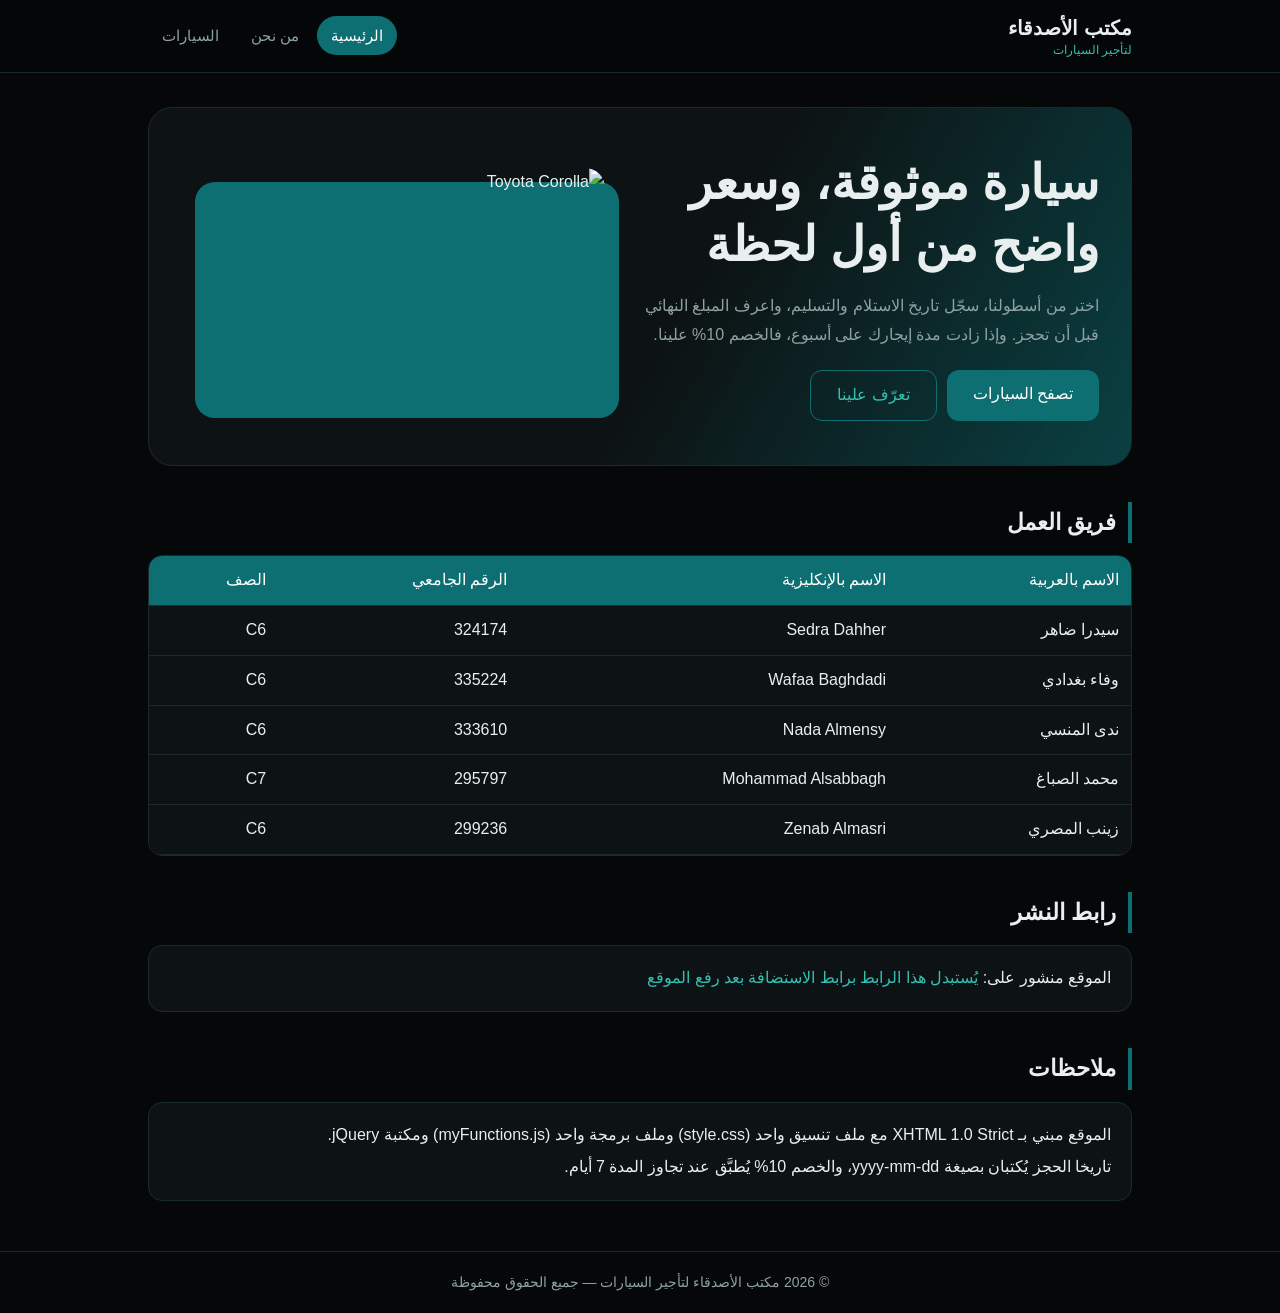
==== index.html @ 5c5d702f "Rename home.html to index.html" ====
<!DOCTYPE html PUBLIC "-//W3C//DTD XHTML 1.0 Strict//EN" "http://www.w3.org/TR/xhtml1/DTD/xhtml1-strict.dtd">
<html xmlns="http://www.w3.org/1999/xhtml" lang="ar" xml:lang="ar" dir="rtl">
<head><meta http-equiv="Content-Type" content="text/html; charset=utf-8" /><meta name="viewport" content="width=device-width, initial-scale=1" />
<title>الرئيسية | مكتب الأصدقاء لتأجير السيارات</title>
<link rel="stylesheet" type="text/css" href="style.css" /></head>
<body>
<!--HDR--><div id="top"><div class="wrap bar"><div class="brand"><b>مكتب الأصدقاء</b><span>لتأجير السيارات</span></div><ul class="nav"><li><a href="home.html" class="on">الرئيسية</a></li><li><a href="AboutUs.html">من نحن</a></li><li><a href="Cars.html">السيارات</a></li></ul></div></div><!--/HDR-->
<div class="wrap">
<!--MAIN--><div class="hero"><div class="txt"><h1>سيارة موثوقة، وسعر واضح من أول لحظة</h1>
<p>اختر من أسطولنا، سجّل تاريخ الاستلام والتسليم، واعرف المبلغ النهائي قبل أن تحجز. وإذا زادت مدة إيجارك على أسبوع، فالخصم 10% علينا.</p>
<div class="btns"><a class="btn" href="Cars.html">تصفح السيارات</a><a class="btn ghost" href="AboutUs.html">تعرّف علينا</a></div></div>
<div class="pic"><img src="images/car-corolla.jpg" alt="Toyota Corolla" width="360" height="200" /></div></div>
<h2>فريق العمل</h2>
<div class="scroll"><table><thead><tr><th>الاسم بالعربية</th><th>الاسم بالإنكليزية</th><th>الرقم الجامعي</th><th>الصف</th></tr></thead><tbody><tr><td>سيدرا ضاهر</td><td class="en" dir="ltr">Sedra Dahher</td><td>324174</td><td>C6</td></tr><tr><td>وفاء بغدادي</td><td class="en" dir="ltr">Wafaa Baghdadi</td><td>335224</td><td>C6</td></tr><tr><td>ندى المنسي</td><td class="en" dir="ltr">Nada Almensy</td><td>333610</td><td>C6</td></tr><tr><td>محمد الصباغ</td><td class="en" dir="ltr">Mohammad Alsabbagh</td><td>295797</td><td>C7</td></tr><tr><td>زينب المصري</td><td class="en" dir="ltr">Zenab Almasri</td><td>299236</td><td>C6</td></tr></tbody></table></div>
<h2>رابط النشر</h2><div class="card"><p>الموقع منشور على: <a href="#" id="pub">يُستبدل هذا الرابط برابط الاستضافة بعد رفع الموقع</a></p></div>
<h2>ملاحظات</h2><div class="card"><p>الموقع مبني بـ XHTML 1.0 Strict مع ملف تنسيق واحد (style.css) وملف برمجة واحد (myFunctions.js) ومكتبة jQuery.</p><p>تاريخا الحجز يُكتبان بصيغة yyyy-mm-dd، والخصم 10% يُطبَّق عند تجاوز المدة 7 أيام.</p></div><!--/MAIN-->
</div>
<div id="ftr"><div class="wrap">© 2026 مكتب الأصدقاء لتأجير السيارات — جميع الحقوق محفوظة</div></div>
<script type="text/javascript" src="https://cdnjs.cloudflare.com/ajax/libs/jquery/3.7.1/jquery.min.js"></script>
<script type="text/javascript" src="myFunctions.js"></script>
</body></html>
---- style.css ----
/* style.css — ملف التنسيق الوحيد: الألوان والخطوط تُعرَّف هنا فقط */
:root{--bg:#050708;--pn:#0d1314;--ln:#1b2a2b;--g:#0e6f73;--g2:#34c0b3;--tx:#e9efee;--mu:#8da2a1;--er:#ff8a7a}
*{box-sizing:border-box}
body{margin:0;background:var(--bg);color:var(--tx);font-family:Tahoma,"Segoe UI",Arial,sans-serif;font-size:16px;line-height:1.8}
input,button{font:inherit}
a{color:var(--g2);text-decoration:none}
.wrap{max-width:1020px;margin:0 auto;padding:0 18px}
#top{position:sticky;top:0;z-index:5;background:rgba(5,7,8,.94);border-bottom:1px solid var(--ln)}
.bar{display:flex;align-items:center;justify-content:space-between;flex-wrap:wrap;gap:6px;padding-top:10px;padding-bottom:10px}
.brand b{font-size:20px}
.brand span{display:block;font-size:12px;color:var(--g2);margin-top:-6px}
.nav{list-style:none;margin:0;padding:0;display:flex;gap:4px}
.nav a{display:block;padding:6px 14px;border-radius:20px;color:var(--mu);font-size:15px}
.nav a:hover,.nav a.on{background:var(--g);color:#fff}
.hero{display:flex;align-items:center;gap:30px;flex-wrap:wrap;margin:34px 0 8px;padding:44px 32px;border-radius:24px;border:1px solid var(--ln);background:linear-gradient(120deg,var(--pn) 55%,rgba(14,111,115,.55))}
.hero .txt{flex:1 1 300px}
.hero .pic{flex:1 1 260px;position:relative}
.hero .pic:before{content:"";position:absolute;inset:14px -14px -14px 14px;background:var(--g);border-radius:20px}
.hero .pic img{position:relative;width:100%;height:auto;border-radius:20px;display:block}
h1{font-size:clamp(30px,5.5vw,48px);line-height:1.3;margin:0 0 12px}
h2{font-size:23px;margin:36px 0 12px;padding-right:12px;border-right:4px solid var(--g)}
.hero p{max-width:480px;color:var(--mu)}
.btns{display:flex;gap:10px;flex-wrap:wrap;margin-top:20px}
.btn{display:inline-block;border:0;cursor:pointer;background:var(--g);color:#fff;padding:10px 26px;border-radius:12px;transition:background .2s}
.btn:hover{background:#12898d}
.btn.ghost{background:transparent;border:1px solid var(--g);color:var(--g2)}
.card{background:var(--pn);border:1px solid var(--ln);border-radius:14px;padding:14px 20px;margin-bottom:14px}
.card p{margin:4px 0}
.scroll{overflow-x:auto;border-radius:14px;border:1px solid var(--ln)}
table{width:100%;border-collapse:collapse;background:var(--pn)}
th{background:var(--g);color:#fff;font-weight:normal;white-space:nowrap}
th,td{padding:10px 12px;text-align:right;border-bottom:1px solid var(--ln)}
td img{border-radius:8px;display:block}
tr.sel td{background:rgba(14,111,115,.2)}
.drow{display:none}
.drow td{background:#080d0e}
.dl{list-style:none;margin:0;padding:0;display:flex;flex-wrap:wrap;gap:6px 26px;color:var(--mu)}
.dl b{color:var(--tx);font-weight:normal;margin-left:4px}
input[type=checkbox]{width:20px;height:20px;accent-color:var(--g2)}
.vh{position:absolute;left:-9999px}
fieldset{border:1px solid var(--ln);border-radius:16px;padding:18px 22px;background:var(--pn)}
legend{padding:0 10px;color:var(--g2)}
.row{margin-bottom:14px}
.row label{display:block;margin-bottom:2px}
input[type=text],input[type=email],input[type=tel]{width:100%;max-width:420px;background:var(--bg);color:var(--tx);border:1px solid var(--ln);border-radius:10px;padding:9px 12px}
input[type=text]:focus,input[type=email]:focus,input[type=tel]:focus{outline:0;border-color:var(--g2)}
input.bad{border-color:var(--er)}
.err{display:block;color:var(--er);font-size:13px}
.chosen{color:var(--g2);margin-top:0}
#bookForm{display:none;margin-top:22px}
.ov{display:none;position:fixed;top:0;right:0;bottom:0;left:0;background:rgba(0,0,0,.78);z-index:9;overflow:auto}
.box{max-width:480px;margin:8vh auto;background:var(--pn);border:1px solid var(--g);border-radius:18px;padding:22px}
.box ul{padding-right:20px}
.tot{color:var(--g2);font-size:20px}
#ftr{margin-top:50px;padding:18px 0;border-top:1px solid var(--ln);color:var(--mu);font-size:14px;text-align:center}
@media(max-width:600px){.hero{padding:26px 18px}}
td.en{text-align:right}
td img{object-fit:cover}
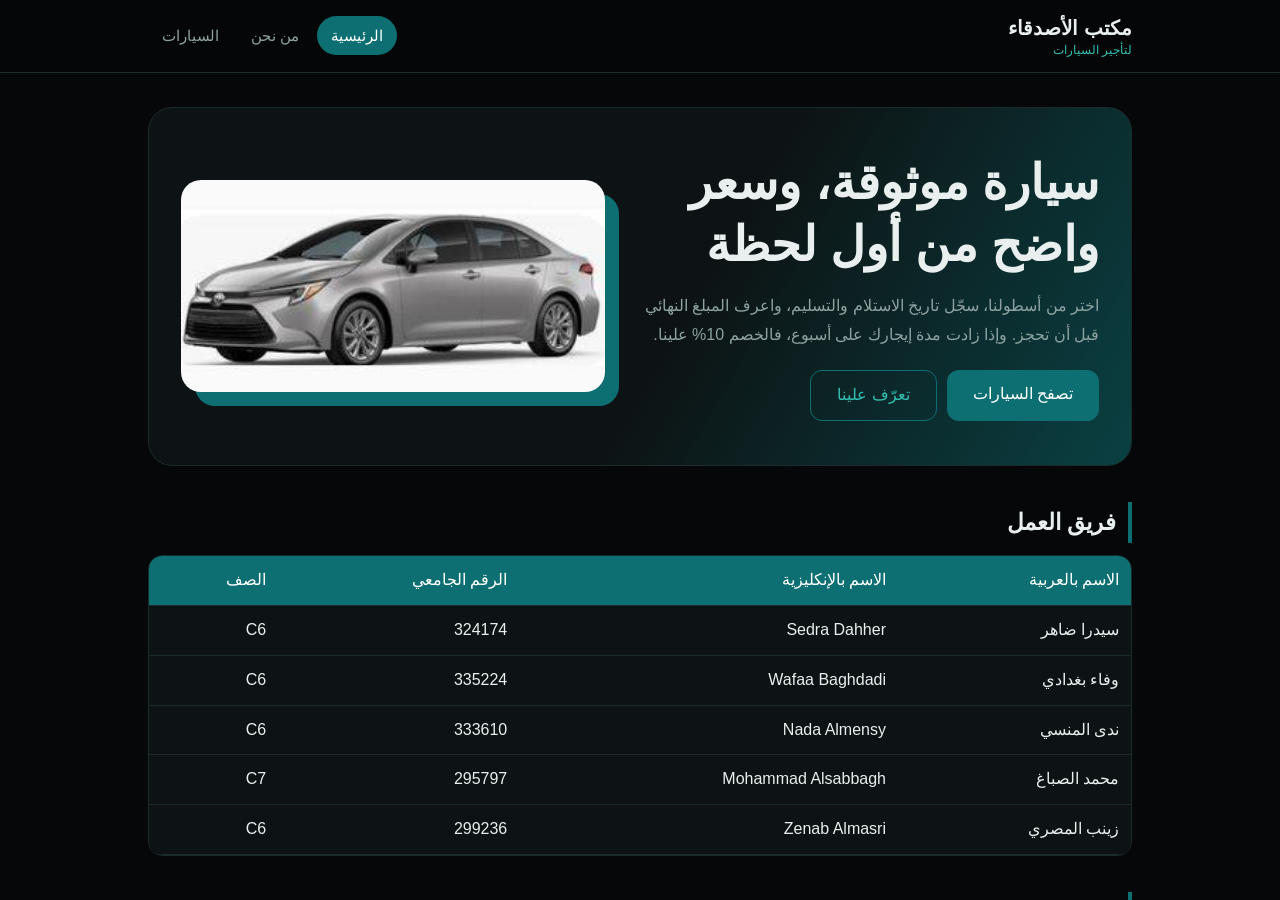
==== commit 952502fd: "Add files via upload" ====
--- a/index.html
+++ b/index.html
@@ -1,21 +1,4 @@
 <!DOCTYPE html PUBLIC "-//W3C//DTD XHTML 1.0 Strict//EN" "http://www.w3.org/TR/xhtml1/DTD/xhtml1-strict.dtd">
 <html xmlns="http://www.w3.org/1999/xhtml" lang="ar" xml:lang="ar" dir="rtl">
-<head><meta http-equiv="Content-Type" content="text/html; charset=utf-8" /><meta name="viewport" content="width=device-width, initial-scale=1" />
-<title>الرئيسية | مكتب الأصدقاء لتأجير السيارات</title>
-<link rel="stylesheet" type="text/css" href="style.css" /></head>
-<body>
-<!--HDR--><div id="top"><div class="wrap bar"><div class="brand"><b>مكتب الأصدقاء</b><span>لتأجير السيارات</span></div><ul class="nav"><li><a href="home.html" class="on">الرئيسية</a></li><li><a href="AboutUs.html">من نحن</a></li><li><a href="Cars.html">السيارات</a></li></ul></div></div><!--/HDR-->
-<div class="wrap">
-<!--MAIN--><div class="hero"><div class="txt"><h1>سيارة موثوقة، وسعر واضح من أول لحظة</h1>
-<p>اختر من أسطولنا، سجّل تاريخ الاستلام والتسليم، واعرف المبلغ النهائي قبل أن تحجز. وإذا زادت مدة إيجارك على أسبوع، فالخصم 10% علينا.</p>
-<div class="btns"><a class="btn" href="Cars.html">تصفح السيارات</a><a class="btn ghost" href="AboutUs.html">تعرّف علينا</a></div></div>
-<div class="pic"><img src="images/car-corolla.jpg" alt="Toyota Corolla" width="360" height="200" /></div></div>
-<h2>فريق العمل</h2>
-<div class="scroll"><table><thead><tr><th>الاسم بالعربية</th><th>الاسم بالإنكليزية</th><th>الرقم الجامعي</th><th>الصف</th></tr></thead><tbody><tr><td>سيدرا ضاهر</td><td class="en" dir="ltr">Sedra Dahher</td><td>324174</td><td>C6</td></tr><tr><td>وفاء بغدادي</td><td class="en" dir="ltr">Wafaa Baghdadi</td><td>335224</td><td>C6</td></tr><tr><td>ندى المنسي</td><td class="en" dir="ltr">Nada Almensy</td><td>333610</td><td>C6</td></tr><tr><td>محمد الصباغ</td><td class="en" dir="ltr">Mohammad Alsabbagh</td><td>295797</td><td>C7</td></tr><tr><td>زينب المصري</td><td class="en" dir="ltr">Zenab Almasri</td><td>299236</td><td>C6</td></tr></tbody></table></div>
-<h2>رابط النشر</h2><div class="card"><p>الموقع منشور على: <a href="#" id="pub">يُستبدل هذا الرابط برابط الاستضافة بعد رفع الموقع</a></p></div>
-<h2>ملاحظات</h2><div class="card"><p>الموقع مبني بـ XHTML 1.0 Strict مع ملف تنسيق واحد (style.css) وملف برمجة واحد (myFunctions.js) ومكتبة jQuery.</p><p>تاريخا الحجز يُكتبان بصيغة yyyy-mm-dd، والخصم 10% يُطبَّق عند تجاوز المدة 7 أيام.</p></div><!--/MAIN-->
-</div>
-<div id="ftr"><div class="wrap">© 2026 مكتب الأصدقاء لتأجير السيارات — جميع الحقوق محفوظة</div></div>
-<script type="text/javascript" src="https://cdnjs.cloudflare.com/ajax/libs/jquery/3.7.1/jquery.min.js"></script>
-<script type="text/javascript" src="myFunctions.js"></script>
-</body></html>
+<head><meta http-equiv="Content-Type" content="text/html; charset=utf-8" /><meta http-equiv="refresh" content="0; url=home.html" /><title>مكتب الأصدقاء لتأجير السيارات</title></head>
+<body><p><a href="home.html">الانتقال إلى الصفحة الرئيسية</a></p></body></html>
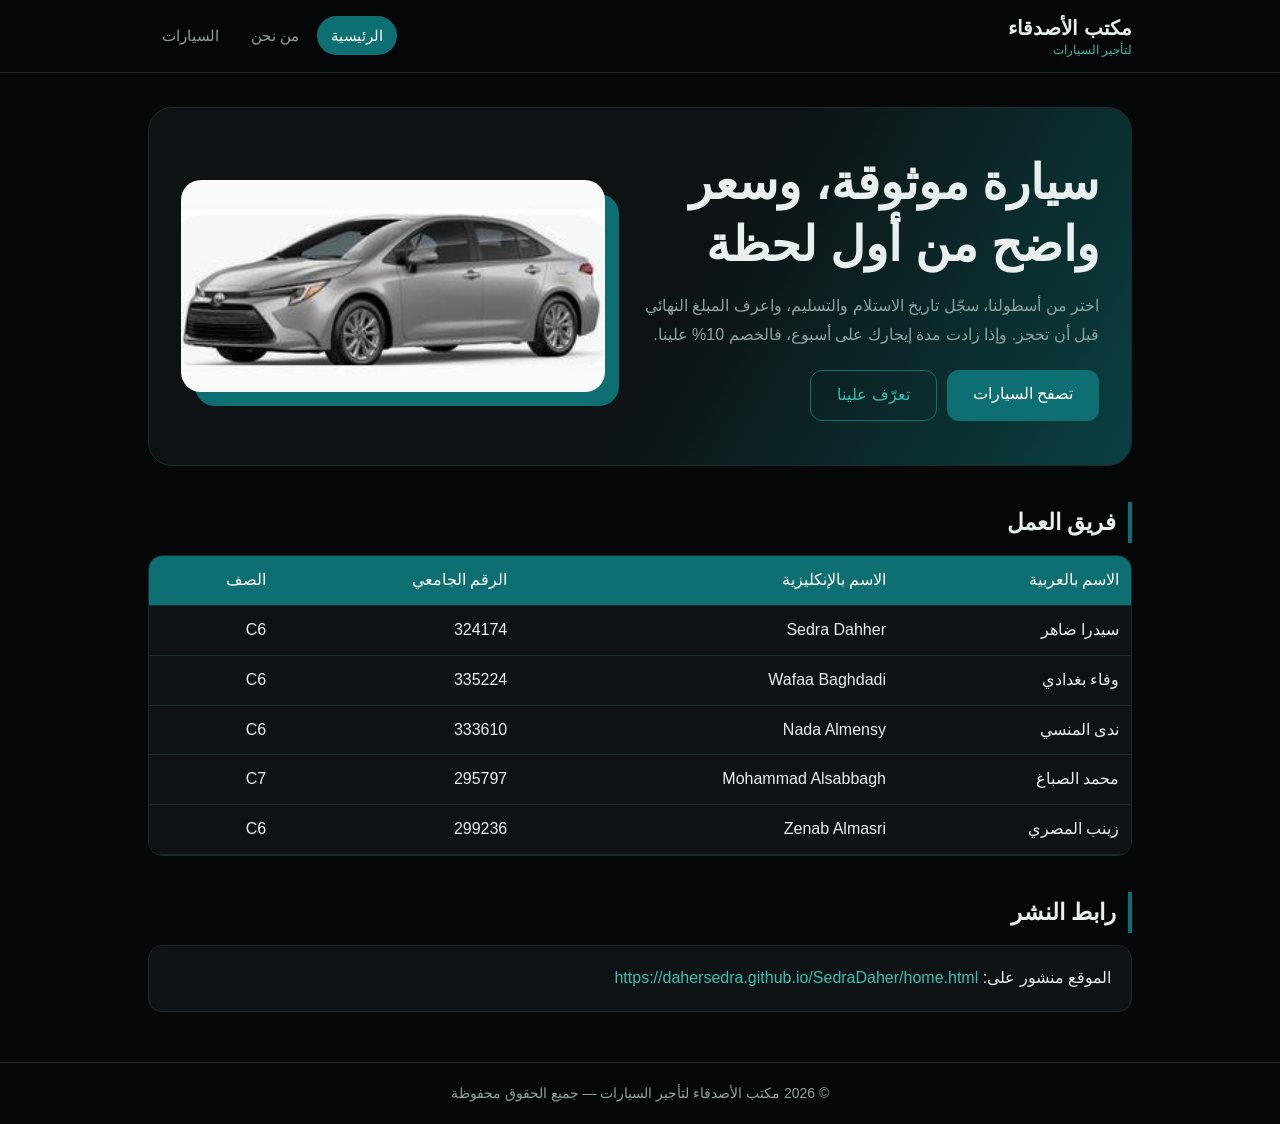
==== commit 730652c9: "Rename home.html to index.html" ====
--- a/index.html
+++ b/index.html
@@ -1,4 +1,21 @@
 <!DOCTYPE html PUBLIC "-//W3C//DTD XHTML 1.0 Strict//EN" "http://www.w3.org/TR/xhtml1/DTD/xhtml1-strict.dtd">
 <html xmlns="http://www.w3.org/1999/xhtml" lang="ar" xml:lang="ar" dir="rtl">
-<head><meta http-equiv="Content-Type" content="text/html; charset=utf-8" /><meta http-equiv="refresh" content="0; url=home.html" /><title>مكتب الأصدقاء لتأجير السيارات</title></head>
-<body><p><a href="home.html">الانتقال إلى الصفحة الرئيسية</a></p></body></html>
+<head><meta http-equiv="Content-Type" content="text/html; charset=utf-8" /><meta name="viewport" content="width=device-width, initial-scale=1" />
+<title>الرئيسية | مكتب الأصدقاء لتأجير السيارات</title>
+<link rel="stylesheet" type="text/css" href="style.css" /></head>
+<body>
+<!--HDR--><div id="top"><div class="wrap bar"><div class="brand"><b>مكتب الأصدقاء</b><span>لتأجير السيارات</span></div><ul class="nav"><li><a href="home.html" class="on">الرئيسية</a></li><li><a href="AboutUs.html">من نحن</a></li><li><a href="Cars.html">السيارات</a></li></ul></div></div><!--/HDR-->
+<div class="wrap">
+<!--MAIN--><div class="hero"><div class="txt"><h1>سيارة موثوقة، وسعر واضح من أول لحظة</h1>
+<p>اختر من أسطولنا، سجّل تاريخ الاستلام والتسليم، واعرف المبلغ النهائي قبل أن تحجز. وإذا زادت مدة إيجارك على أسبوع، فالخصم 10% علينا.</p>
+<div class="btns"><a class="btn" href="Cars.html">تصفح السيارات</a><a class="btn ghost" href="AboutUs.html">تعرّف علينا</a></div></div>
+<div class="pic"><img src="car-corolla.jpg" alt="Toyota Corolla" width="360" height="200" /></div></div>
+<h2>فريق العمل</h2>
+<div class="scroll"><table><thead><tr><th>الاسم بالعربية</th><th>الاسم بالإنكليزية</th><th>الرقم الجامعي</th><th>الصف</th></tr></thead><tbody><tr><td>سيدرا ضاهر</td><td class="en" dir="ltr">Sedra Dahher</td><td>324174</td><td>C6</td></tr><tr><td>وفاء بغدادي</td><td class="en" dir="ltr">Wafaa Baghdadi</td><td>335224</td><td>C6</td></tr><tr><td>ندى المنسي</td><td class="en" dir="ltr">Nada Almensy</td><td>333610</td><td>C6</td></tr><tr><td>محمد الصباغ</td><td class="en" dir="ltr">Mohammad Alsabbagh</td><td>295797</td><td>C7</td></tr><tr><td>زينب المصري</td><td class="en" dir="ltr">Zenab Almasri</td><td>299236</td><td>C6</td></tr></tbody></table></div>
+<h2>رابط النشر</h2><div class="card"><p>الموقع منشور على: <a href="https://dahersedra.github.io/SedraDaher/home.html" id="pub" dir="ltr">https://dahersedra.github.io/SedraDaher/home.html</a></p></div>
+<!--/MAIN-->
+</div>
+<div id="ftr"><div class="wrap">© 2026 مكتب الأصدقاء لتأجير السيارات — جميع الحقوق محفوظة</div></div>
+<script type="text/javascript" src="https://cdnjs.cloudflare.com/ajax/libs/jquery/3.7.1/jquery.min.js"></script>
+<script type="text/javascript" src="myFunctions.js"></script>
+</body></html>
--- a/style.css
+++ b/style.css
@@ -0,0 +1,58 @@
+/* style.css — ملف التنسيق الوحيد: الألوان والخطوط تُعرَّف هنا فقط */
+:root{--bg:#050708;--pn:#0d1314;--ln:#1b2a2b;--g:#0e6f73;--g2:#34c0b3;--tx:#e9efee;--mu:#8da2a1;--er:#ff8a7a}
+*{box-sizing:border-box}
+body{margin:0;background:var(--bg);color:var(--tx);font-family:Tahoma,"Segoe UI",Arial,sans-serif;font-size:16px;line-height:1.8}
+input,button{font:inherit}
+a{color:var(--g2);text-decoration:none}
+.wrap{max-width:1020px;margin:0 auto;padding:0 18px}
+#top{position:sticky;top:0;z-index:5;background:rgba(5,7,8,.94);border-bottom:1px solid var(--ln)}
+.bar{display:flex;align-items:center;justify-content:space-between;flex-wrap:wrap;gap:6px;padding-top:10px;padding-bottom:10px}
+.brand b{font-size:20px}
+.brand span{display:block;font-size:12px;color:var(--g2);margin-top:-6px}
+.nav{list-style:none;margin:0;padding:0;display:flex;gap:4px}
+.nav a{display:block;padding:6px 14px;border-radius:20px;color:var(--mu);font-size:15px}
+.nav a:hover,.nav a.on{background:var(--g);color:#fff}
+.hero{display:flex;align-items:center;gap:30px;flex-wrap:wrap;margin:34px 0 8px;padding:44px 32px;border-radius:24px;border:1px solid var(--ln);background:linear-gradient(120deg,var(--pn) 55%,rgba(14,111,115,.55))}
+.hero .txt{flex:1 1 300px}
+.hero .pic{flex:1 1 260px;position:relative}
+.hero .pic:before{content:"";position:absolute;inset:14px -14px -14px 14px;background:var(--g);border-radius:20px}
+.hero .pic img{position:relative;width:100%;height:auto;border-radius:20px;display:block}
+h1{font-size:clamp(30px,5.5vw,48px);line-height:1.3;margin:0 0 12px}
+h2{font-size:23px;margin:36px 0 12px;padding-right:12px;border-right:4px solid var(--g)}
+.hero p{max-width:480px;color:var(--mu)}
+.btns{display:flex;gap:10px;flex-wrap:wrap;margin-top:20px}
+.btn{display:inline-block;border:0;cursor:pointer;background:var(--g);color:#fff;padding:10px 26px;border-radius:12px;transition:background .2s}
+.btn:hover{background:#12898d}
+.btn.ghost{background:transparent;border:1px solid var(--g);color:var(--g2)}
+.card{background:var(--pn);border:1px solid var(--ln);border-radius:14px;padding:14px 20px;margin-bottom:14px}
+.card p{margin:4px 0}
+.scroll{overflow-x:auto;border-radius:14px;border:1px solid var(--ln)}
+table{width:100%;border-collapse:collapse;background:var(--pn)}
+th{background:var(--g);color:#fff;font-weight:normal;white-space:nowrap}
+th,td{padding:10px 12px;text-align:right;border-bottom:1px solid var(--ln)}
+td img{border-radius:8px;display:block}
+tr.sel td{background:rgba(14,111,115,.2)}
+.drow{display:none}
+.drow td{background:#080d0e}
+.dl{list-style:none;margin:0;padding:0;display:flex;flex-wrap:wrap;gap:6px 26px;color:var(--mu)}
+.dl b{color:var(--tx);font-weight:normal;margin-left:4px}
+input[type=checkbox]{width:20px;height:20px;accent-color:var(--g2)}
+.vh{position:absolute;left:-9999px}
+fieldset{border:1px solid var(--ln);border-radius:16px;padding:18px 22px;background:var(--pn)}
+legend{padding:0 10px;color:var(--g2)}
+.row{margin-bottom:14px}
+.row label{display:block;margin-bottom:2px}
+input[type=text],input[type=email],input[type=tel]{width:100%;max-width:420px;background:var(--bg);color:var(--tx);border:1px solid var(--ln);border-radius:10px;padding:9px 12px}
+input[type=text]:focus,input[type=email]:focus,input[type=tel]:focus{outline:0;border-color:var(--g2)}
+input.bad{border-color:var(--er)}
+.err{display:block;color:var(--er);font-size:13px}
+.chosen{color:var(--g2);margin-top:0}
+#bookForm{display:none;margin-top:22px}
+.ov{display:none;position:fixed;top:0;right:0;bottom:0;left:0;background:rgba(0,0,0,.78);z-index:9;overflow:auto}
+.box{max-width:480px;margin:8vh auto;background:var(--pn);border:1px solid var(--g);border-radius:18px;padding:22px}
+.box ul{padding-right:20px}
+.tot{color:var(--g2);font-size:20px}
+#ftr{margin-top:50px;padding:18px 0;border-top:1px solid var(--ln);color:var(--mu);font-size:14px;text-align:center}
+@media(max-width:600px){.hero{padding:26px 18px}}
+td.en{text-align:right}
+td img{object-fit:cover}
